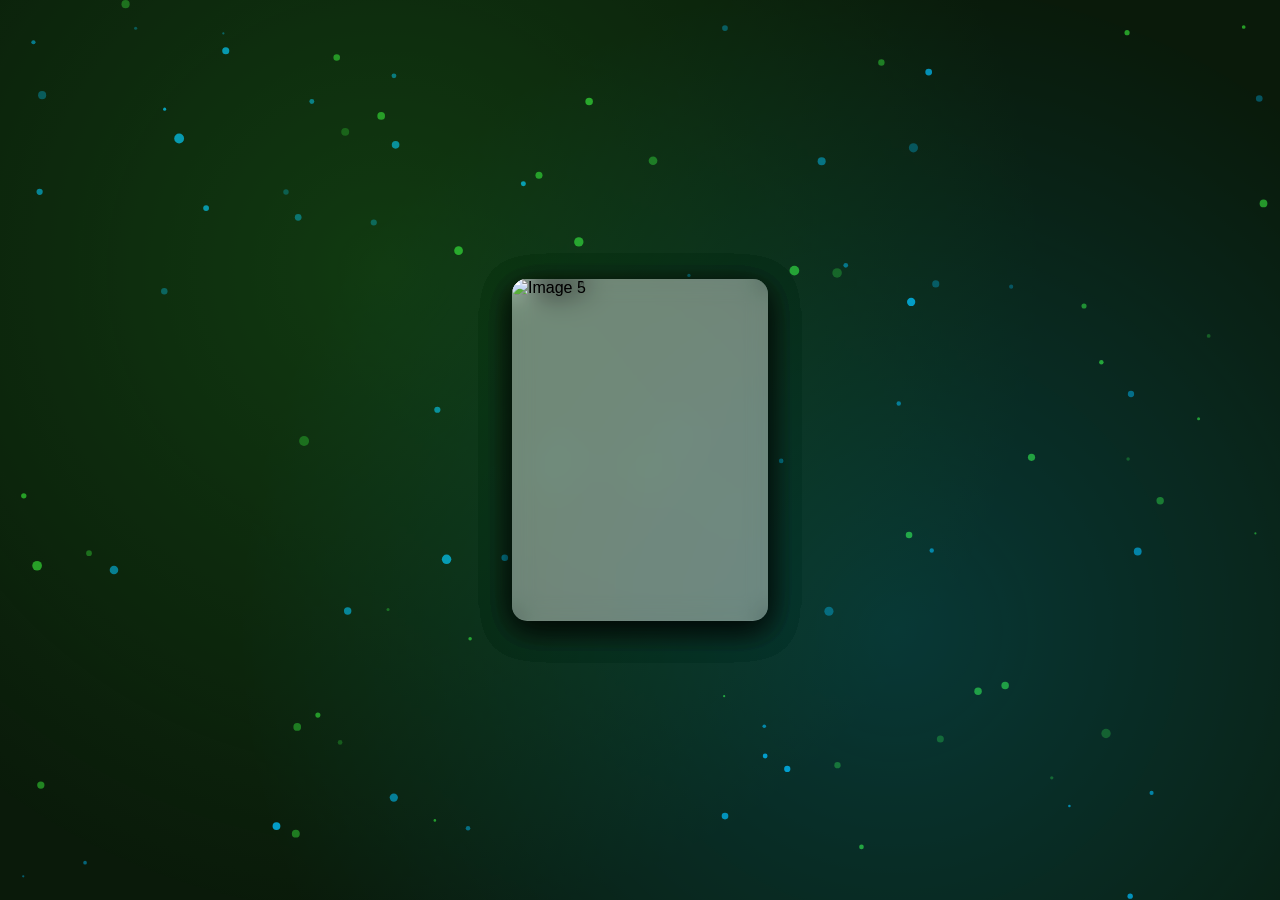
==== firstpage.html @ 3672a65c "Add files via upload" ====
<!DOCTYPE html>
<html lang="en">
  <head>
    <meta charset="UTF-8" />
    <meta name="viewport" content="width=device-width, initial-scale=1.0" />
    <title>Responsive 3D Animated Gallery with Vibrant Nature Background</title>
    <style>
      body {
        margin: 0;
        padding: 0;
        overflow: hidden;
        height: 100vh;
        display: flex;
        justify-content: center;
        align-items: center;
        font-family: "Arial", sans-serif;
        perspective: 1500px;
        background: #0a1a0a;
      }

      .background {
        position: fixed;
        top: 0;
        left: 0;
        width: 100%;
        height: 100%;
        z-index: -2;
        background: url("images/background-image.avif") no-repeat center
          center/cover;
        opacity: 0.4;
        animation: subtleZoom 20s ease-in-out infinite;
      }

      @keyframes subtleZoom {
        0%,
        100% {
          transform: scale(1);
        }
        50% {
          transform: scale(1.1);
        }
      }

      canvas#bgCanvas {
        position: fixed;
        top: 0;
        left: 0;
        width: 100%;
        height: 100%;
        z-index: -1;
      }

      .nature-overlay {
        position: fixed;
        width: 100%;
        height: 100%;
        background: radial-gradient(
            circle at 30% 30%,
            rgba(50, 205, 50, 0.3) 0%,
            transparent 60%
          ),
          radial-gradient(
            circle at 70% 70%,
            rgba(0, 191, 255, 0.3) 0%,
            transparent 60%
          );
        opacity: 0.6;
        z-index: -1;
        animation: glowPulse 15s ease-in-out infinite;
      }

      @keyframes glowPulse {
        0%,
        100% {
          opacity: 0.6;
          transform: scale(1);
        }
        50% {
          opacity: 0.9;
          transform: scale(1.05);
        }
      }

      .gallery {
        position: relative;
        width: 100%;
        height: 100%;
        display: flex;
        justify-content: center;
        align-items: center;
      }

      .card {
        position: absolute;
        width: 20vw;
        max-width: 300px;
        min-width: 150px;
        aspect-ratio: 3 / 4;
        background: rgba(255, 255, 255, 0.1);
        border-radius: 15px;
        backdrop-filter: blur(10px);
        box-shadow: 0 8px 32px rgba(0, 0, 0, 0.3);
        overflow: hidden;
        transform-style: preserve-3d;
        transition: all 0.5s ease;
      }

      .card img {
        width: 100%;
        height: 100%;
        object-fit: cover;
        border-radius: 15px;
      }

      .card:hover {
        transform: translateZ(50px) rotateY(10deg);
        box-shadow: 0 12px 48px rgba(0, 0, 0, 0.5);
      }

      .glow {
        position: absolute;
        width: 100%;
        height: 100%;
        background: radial-gradient(
          circle at center,
          rgba(255, 255, 255, 0.3) 0%,
          transparent 70%
        );
        opacity: 0;
        transition: opacity 0.3s ease;
      }

      .card:hover .glow {
        opacity: 1;
      }

      @keyframes orbit {
        0% {
          transform: rotateY(0deg) translateZ(calc(20vw + 100px)) rotateY(0deg);
        }
        100% {
          transform: rotateY(360deg) translateZ(calc(20vw + 100px))
            rotateY(-360deg);
        }
      }

      .welcome-button {
        position: fixed;
        bottom: 2vw;
        right: 2vw;
        padding: 1rem 2rem;
        background: linear-gradient(45deg, #32cd32, #00b7eb);
        color: white;
        font-size: clamp(14px, 2vw, 16px);
        font-weight: bold;
        border: none;
        border-radius: 8px;
        cursor: pointer;
        opacity: 0;
        transform: translateY(-20px);
        transition: opacity 0.5s ease, transform 0.5s ease, box-shadow 0.3s ease;
        z-index: 10;
        box-shadow: 0 4px 15px rgba(0, 0, 0, 0.3);
      }

      .welcome-button.visible {
        opacity: 1;
        transform: translateY(0);
      }

      .welcome-button:hover {
        box-shadow: 0 6px 20px rgba(50, 205, 50, 0.5);
        background: linear-gradient(45deg, #00b7eb, #32cd32);
      }

      /* Media Queries for Responsiveness */
      @media screen and (max-width: 768px) {
        .card {
          width: 30vw;
          min-width: 120px;
        }

        @keyframes orbit {
          0% {
            transform: rotateY(0deg) translateZ(calc(15vw + 80px)) rotateY(0deg);
          }
          100% {
            transform: rotateY(360deg) translateZ(calc(15vw + 80px))
              rotateY(-360deg);
          }
        }

        .welcome-button {
          padding: 0.8rem 1.5rem;
          font-size: clamp(12px, 3vw, 14px);
        }
      }

      @media screen and (max-width: 480px) {
        .card {
          width: 35vw;
          min-width: 100px;
        }

        @keyframes orbit {
          0% {
            transform: rotateY(0deg) translateZ(calc(12vw + 60px)) rotateY(0deg);
          }
          100% {
            transform: rotateY(360deg) translateZ(calc(12vw + 60px))
              rotateY(-360deg);
          }
        }

        .welcome-button {
          padding: 0.6rem 1.2rem;
          font-size: clamp(10px, 4vw, 12px);
          top: 3vw;
          left: 3vw;
        }

        .nature-overlay {
          background: radial-gradient(
              circle at 30% 30%,
              rgba(50, 205, 50, 0.2) 0%,
              transparent 50%
            ),
            radial-gradient(
              circle at 70% 70%,
              rgba(0, 191, 255, 0.2) 0%,
              transparent 50%
            );
        }
      }
    </style>
  </head>
  <body>
    <div class="background"></div>
    <canvas id="bgCanvas"></canvas>
    <div class="nature-overlay"></div>
    <button
      class="welcome-button"
      id="welcomeButton"
      onclick="window.location.href='welcome.html'"
    >
      Welcome
    </button>
    <div class="gallery">
      <div class="card" style="animation: orbit 20s linear infinite">
        <img src="images/pic14.jpg" alt="Image 1" />
        <div class="glow"></div>
      </div>
      <div class="card" style="animation: orbit 20s linear infinite 4s">
        <img src="images/pic13.jpg" alt="Image 2" />
        <div class="glow"></div>
      </div>
      <div class="card" style="animation: orbit 20s linear infinite 8s">
        <img src="images/pic11.jpg" alt="Image 3" />
        <div class="glow"></div>
      </div>
      <div class="card" style="animation: orbit 20s linear infinite 12s">
        <img src="images/pic12.jpg" alt="Image 4" />
        <div class="glow"></div>
      </div>
      <div class="card" style="animation: orbit 20s linear infinite 16s">
        <img src="images/pic15.jpg" alt="Image 5" />
        <div class="glow"></div>
      </div>
    </div>

    <script>
      // Show Welcome button after 50 seconds
      const welcomeButton = document.getElementById("welcomeButton");
      setTimeout(() => {
        welcomeButton.classList.add("visible");
      }, 50000);

      // Canvas background with animated nature-inspired particles
      const canvas = document.getElementById("bgCanvas");
      const ctx = canvas.getContext("2d");

      function resizeCanvas() {
        canvas.width = window.innerWidth;
        canvas.height = window.innerHeight;
      }
      resizeCanvas();

      const particles = [];
      const numParticles = Math.min(100, Math.floor(window.innerWidth / 10));

      class Particle {
        constructor() {
          this.x = Math.random() * canvas.width;
          this.y = Math.random() * canvas.height;
          this.size = Math.random() * 4 + 1;
          this.speedX = Math.random() * 0.3 - 0.15;
          this.speedY = Math.random() * 0.3 - 0.15;
          this.opacity = Math.random() * 0.5 + 0.3;
          this.color =
            Math.random() > 0.5 ? "rgba(50, 205, 50, " : "rgba(0, 191, 255, ";
        }

        update() {
          this.x += this.speedX;
          this.y += this.speedY;
          if (this.x < 0 || this.x > canvas.width) this.speedX *= -1;
          if (this.y < 0 || this.y > canvas.height) this.speedY *= -1;
        }

        draw() {
          ctx.beginPath();
          ctx.arc(this.x, this.y, this.size, 0, Math.PI * 2);
          ctx.fillStyle = `${this.color}${this.opacity})`;
          ctx.fill();
        }
      }

      for (let i = 0; i < numParticles; i++) {
        particles.push(new Particle());
      }

      function animateParticles() {
        ctx.clearRect(0, 0, canvas.width, canvas.height);
        particles.forEach((particle) => {
          particle.update();
          particle.draw();
        });
        requestAnimationFrame(animateParticles);
      }

      animateParticles();

      // Card interactions
      const cards = document.querySelectorAll(".card");

      cards.forEach((card, index) => {
        card.addEventListener("mousemove", (e) => {
          const rect = card.getBoundingClientRect();
          const x = e.clientX - rect.left;
          const y = e.clientY - rect.top;

          const centerX = rect.width / 2;
          const centerY = rect.height / 2;

          const rotateX = (y - centerY) / 20;
          const rotateY = (centerX - x) / 20;

          card.style.transform = `translateZ(50px) rotateX(${rotateX}deg) rotateY(${rotateY}deg)`;
        });

        card.addEventListener("mouseleave", () => {
          card.style.transform = "translateZ(0px) rotateX(0deg) rotateY(0deg)";
        });
      });

      // Parallax effect
      document.addEventListener("mousemove", (e) => {
        const x = (window.innerWidth / 2 - e.clientX) / 50;
        const y = (window.innerHeight / 2 - e.clientY) / 50;
        document.querySelector(
          ".nature-overlay"
        ).style.transform = `translate(${x}px, ${y}px)`;
        document.querySelector(".background").style.transform = `translate(${
          x / 2
        }px, ${y / 2}px) scale(1.1)`;
      });

      // Dynamic lighting effect
      const glows = document.querySelectorAll(".glow");
      document.addEventListener("mousemove", (e) => {
        glows.forEach((glow) => {
          const card = glow.parentElement;
          const rect = card.getBoundingClientRect();
          const x = e.clientX - rect.left;
          const y = e.clientY - rect.top;

          glow.style.background = `radial-gradient(circle at ${x}px ${y}px, rgba(255, 255, 255, 0.3) 0%, transparent 70%)`;
        });
      });

      // Handle window resize
      window.addEventListener("resize", () => {
        resizeCanvas();
        particles.length = 0;
        const newNumParticles = Math.min(
          100,
          Math.floor(window.innerWidth / 10)
        );
        for (let i = 0; i < newNumParticles; i++) {
          particles.push(new Particle());
        }
      });
    </script>
  </body>
</html>
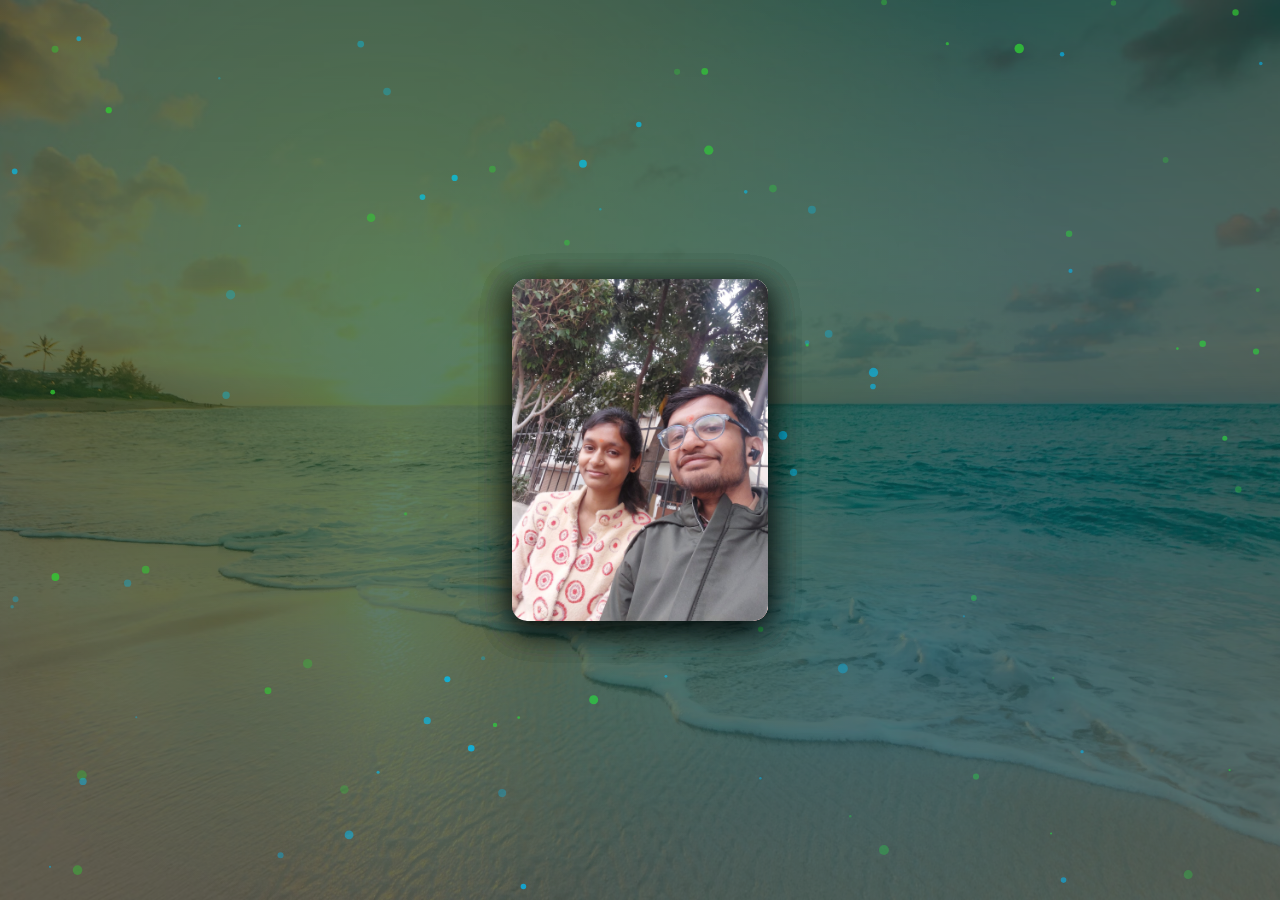
==== commit ee1ec25d: "Update firstpage.html" ====
--- a/firstpage.html
+++ b/firstpage.html
@@ -190,10 +190,7 @@
           }
         }
 
-        .welcome-button {
-          padding: 0.8rem 1.5rem;
-          font-size: clamp(12px, 3vw, 14px);
-        }
+        
       }
 
       @media screen and (max-width: 480px) {
@@ -212,12 +209,7 @@
           }
         }
 
-        .welcome-button {
-          padding: 0.6rem 1.2rem;
-          font-size: clamp(10px, 4vw, 12px);
-          top: 3vw;
-          left: 3vw;
-        }
+      
 
         .nature-overlay {
           background: radial-gradient(
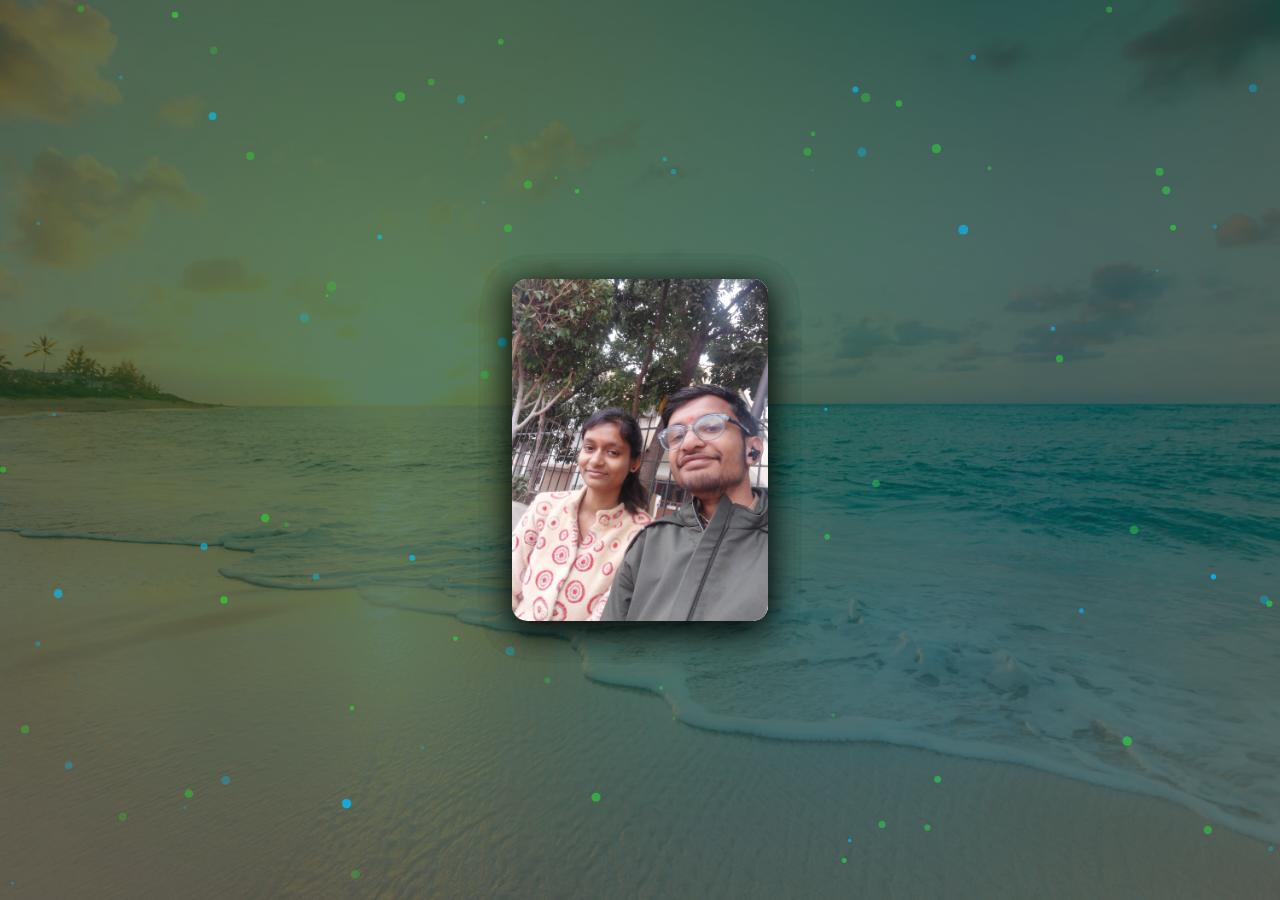
==== commit 9039edc9: "Update firstpage.html" ====
--- a/firstpage.html
+++ b/firstpage.html
@@ -265,7 +265,7 @@
       const welcomeButton = document.getElementById("welcomeButton");
       setTimeout(() => {
         welcomeButton.classList.add("visible");
-      }, 50000);
+      }, 20000);
 
       // Canvas background with animated nature-inspired particles
       const canvas = document.getElementById("bgCanvas");
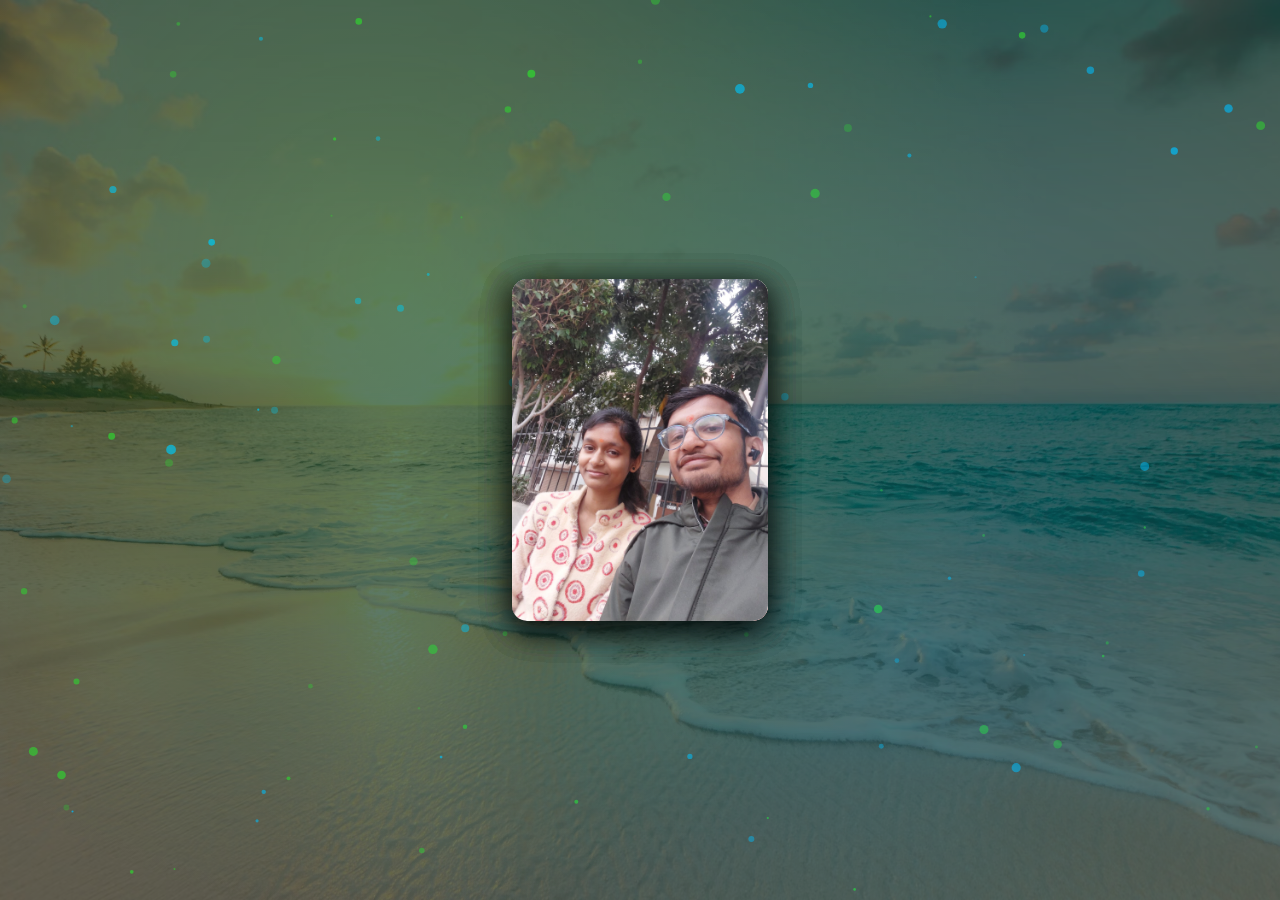
==== commit 00f4f819: "Update firstpage.html" ====
--- a/firstpage.html
+++ b/firstpage.html
@@ -265,7 +265,7 @@
       const welcomeButton = document.getElementById("welcomeButton");
       setTimeout(() => {
         welcomeButton.classList.add("visible");
-      }, 20000);
+      }, 2000);
 
       // Canvas background with animated nature-inspired particles
       const canvas = document.getElementById("bgCanvas");
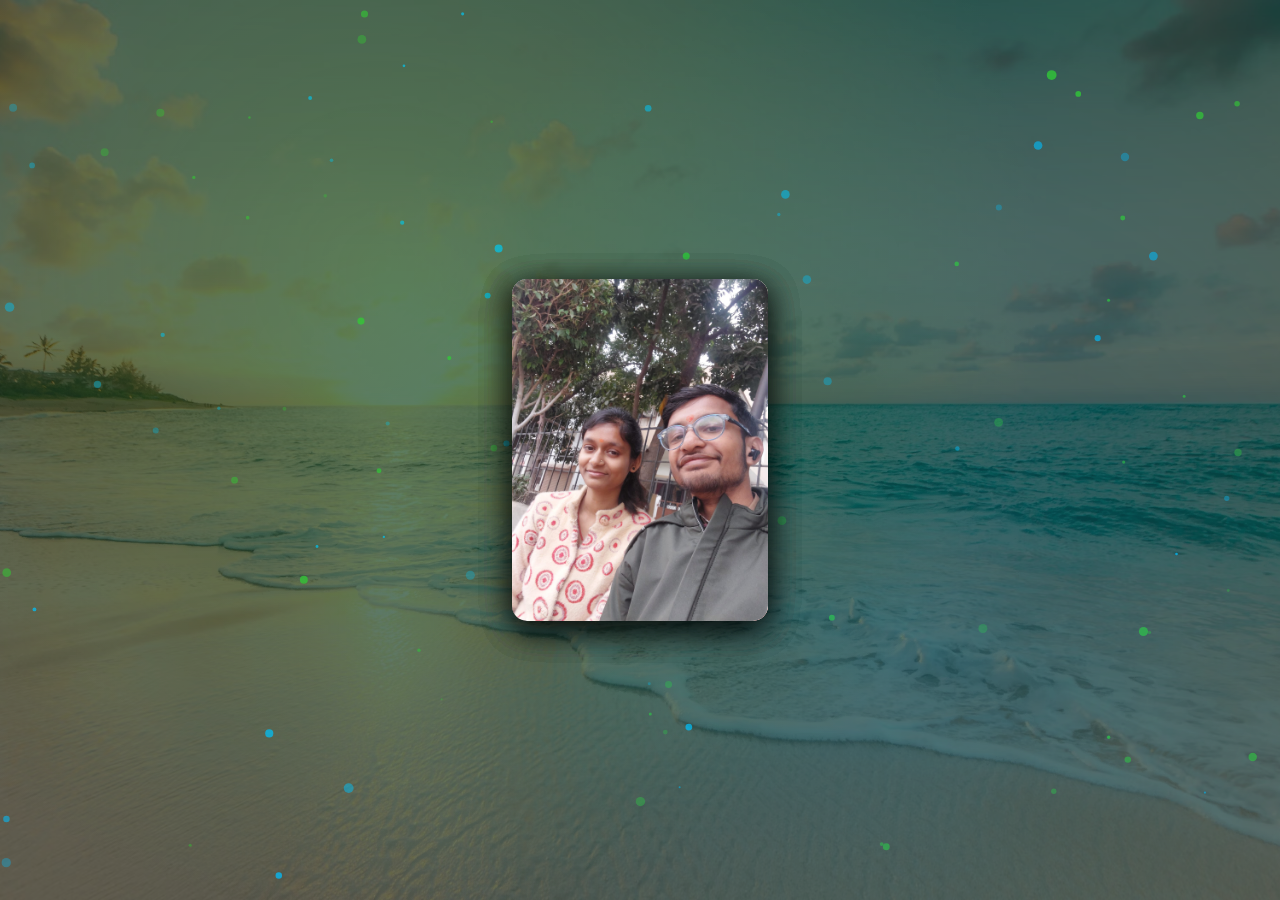
==== commit 57c35db6: "Update firstpage.html" ====
--- a/firstpage.html
+++ b/firstpage.html
@@ -146,7 +146,7 @@
 
       .welcome-button {
         position: fixed;
-        bottom: 2vw;
+        bottom: 4vw;
         right: 2vw;
         padding: 1rem 2rem;
         background: linear-gradient(45deg, #32cd32, #00b7eb);
